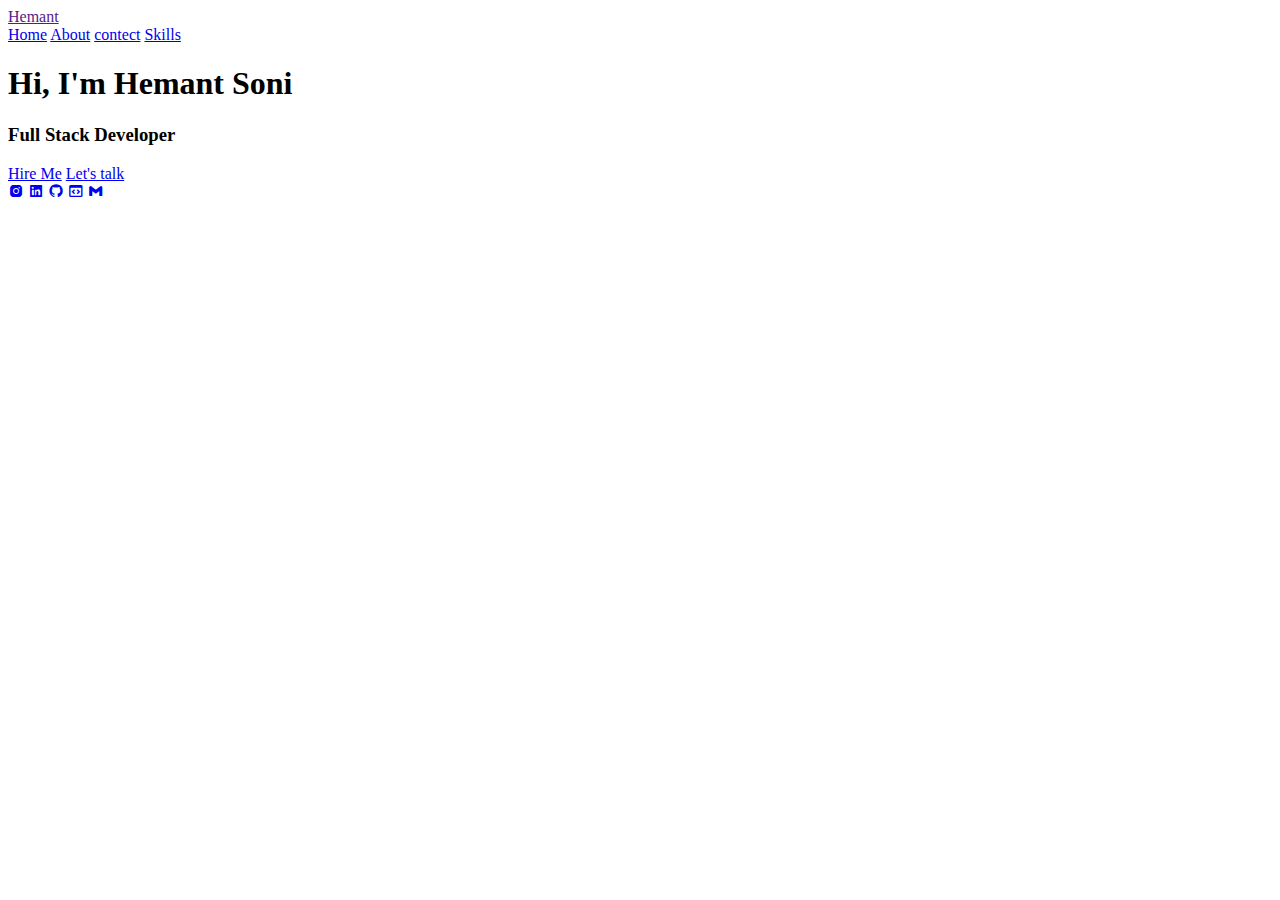
==== index.html @ f4e2fbf0 "Update index.html" ====
<!DOCTYPE html>
<html lang="en">
<head>
    <meta charset="UTF-8">
    <meta http-equiv="X-UA-Compatible" content="IE=edge">
    <meta name="viewport" content="width=device-width, initial-scale=1.0">
    <title>Portfolio</title>
    <link rel="icon" href="/intro.2/image/1682772996512~2.jpg">
    <link rel="stylesheet" href="css/style.css">
     <link href='https://unpkg.com/boxicons@2.1.4/css/boxicons.min.css' rel='stylesheet'>
</head>
<body>
    <header class="header">
        <a href="" class="logo">Hemant </a>
        <nav class="navbar">
            <a href="#" class="nav">Home</a>
            <a href="about.html">About</a>
            <a href="/intro.2/contect.html">contect</a>
            <a href="/intro.2/skills.html">Skills</a>
            <a href="#"></a>
        </nav>
    </header>

    <section class="home">
        <div class="home-content"> 
            <h1>Hi, I'm Hemant Soni</h1>
            <h3>Full Stack Developer</h3>
                 <div class="btn-box">
                     <a href="/intro.2/hairme.html">Hire Me</a>
                     <a href="#">Let's talk</a>
                    </div>
        </div>
        <div class="socal">
            <a href="https://www.instagram.com/hemant_sony_09/?next=%2F"><i class='bx bxl-instagram-alt' ></i></a>
            <a href="https://www.linkedin.com/in/hemantsony09/"><i class='bx bxl-linkedin-square' ></i></a>
            <a href="https://github.com/hemantsony09"><i class='bx bxl-github' ></i></a>
            <a href="https://leetcode.com/Hemantsony09/"><i class='bx bx-code-block'></i></a>
            <a href="mailto:hemantsoni252004@gmail.com"><i class='bx bxl-gmail'></i></a>
        </div>
    </section>
    
</body>
</html>
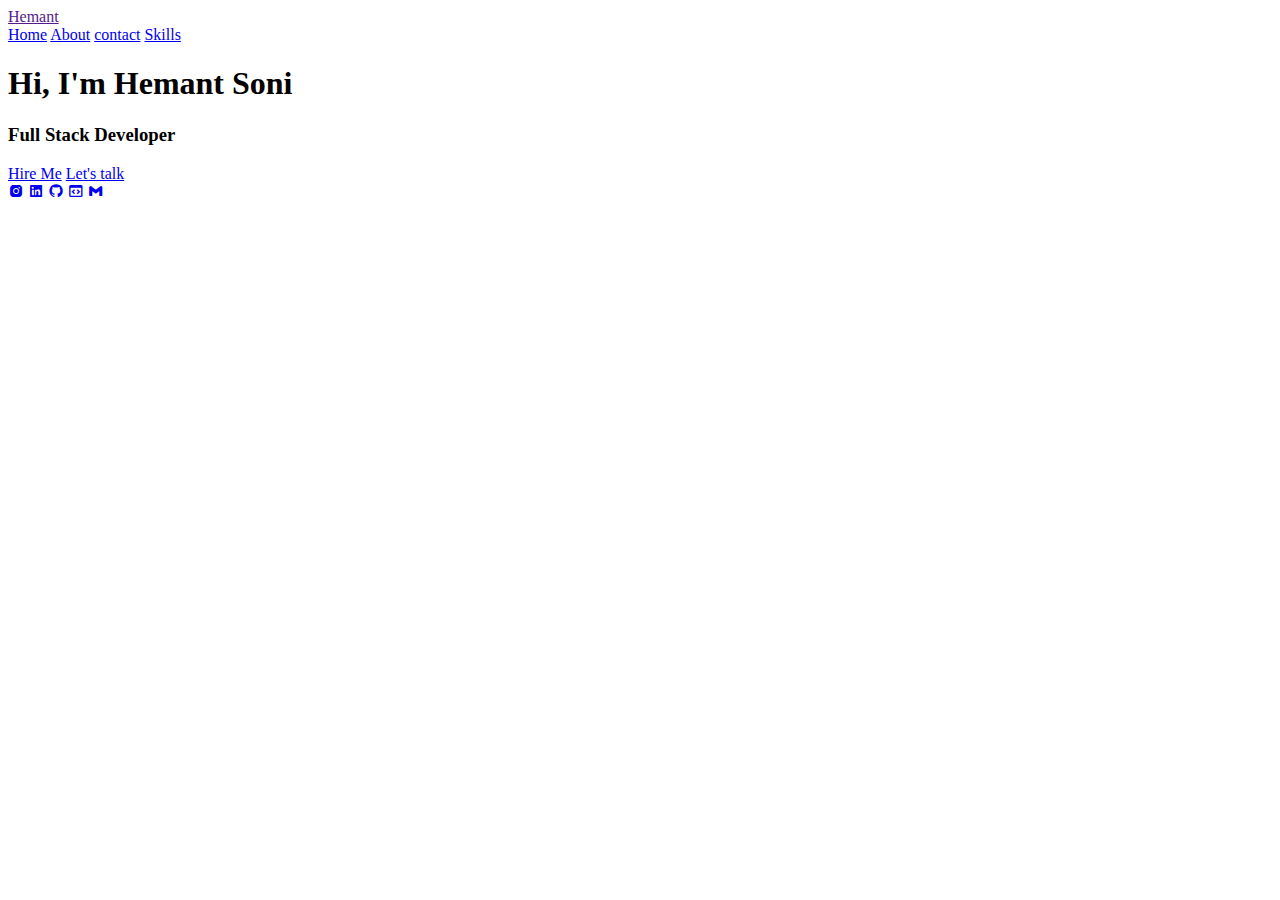
==== commit 794f95b1: "Update index.html" ====
--- a/index.html
+++ b/index.html
@@ -15,7 +15,7 @@
         <nav class="navbar">
             <a href="#" class="nav">Home</a>
             <a href="about.html">About</a>
-            <a href="/intro.2/contect.html">contect</a>
+            <a href="/intro.2/contect.html">contact</a>
             <a href="/intro.2/skills.html">Skills</a>
             <a href="#"></a>
         </nav>
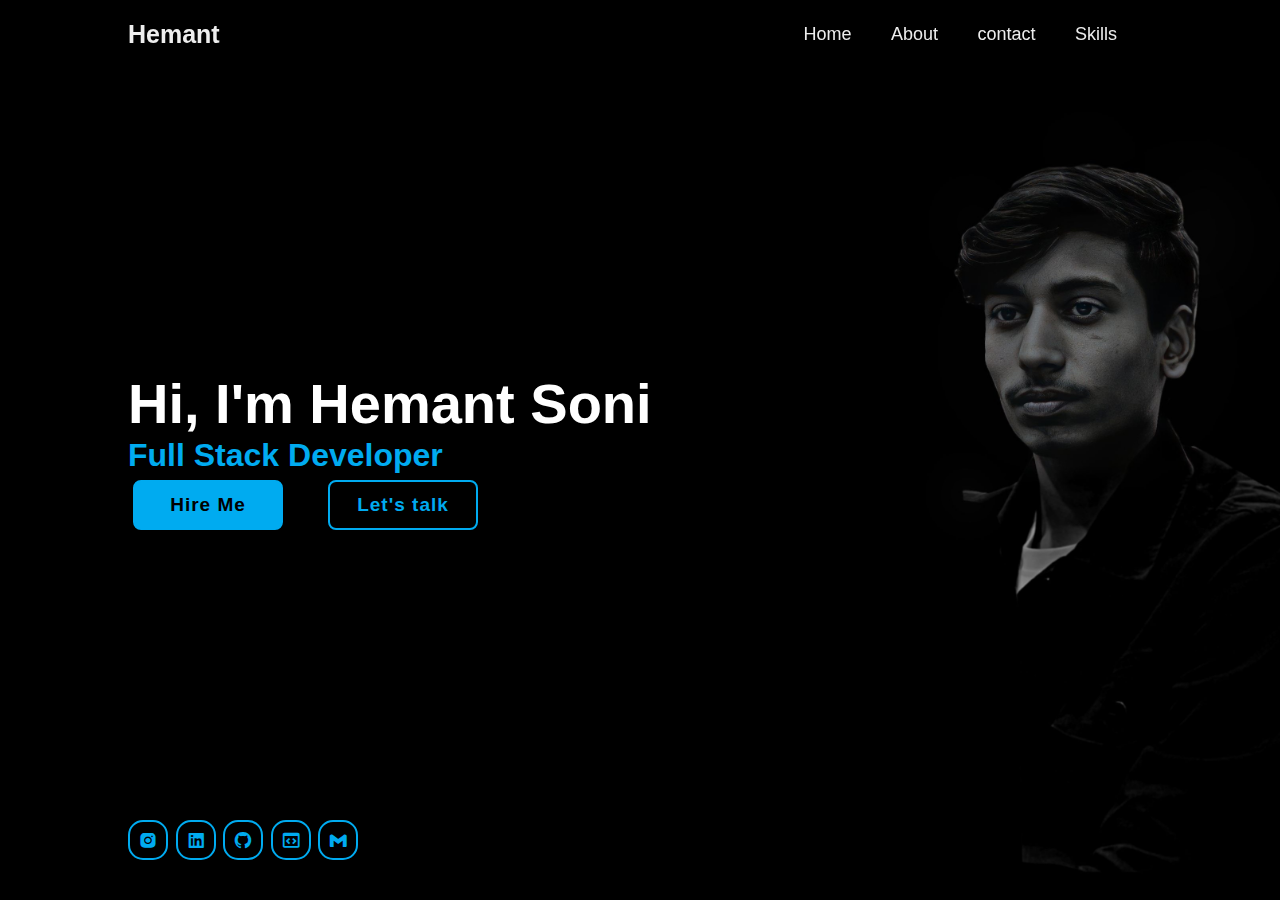
==== commit 136b03db: "Update index.html" ====
--- a/index.html
+++ b/index.html
@@ -6,7 +6,7 @@
     <meta name="viewport" content="width=device-width, initial-scale=1.0">
     <title>Portfolio</title>
     <link rel="icon" href="/intro.2/image/1682772996512~2.jpg">
-    <link rel="stylesheet" href="css/style.css">
+    <link rel="stylesheet" href="./style.css">
      <link href='https://unpkg.com/boxicons@2.1.4/css/boxicons.min.css' rel='stylesheet'>
 </head>
 <body>
--- a/style.css
+++ b/style.css
@@ -0,0 +1,184 @@
+@import url('https://fonts.googleapis.com/css2?family=Poppins:ital,wght@0,100;0,200;0,300;0,400;0,500;0,600;0,700;0,800;0,900;1,100;1,200;1,400;1,500;1,600;1,700;1,800;1,900&display=swap');
+*{
+    margin: 0%;
+    padding: 0%;
+    box-sizing: border-box;
+    font-family: 'popins',sans-serif;
+}
+
+body{
+
+    background: url('./1682772996512~2.jpg') no-repeat;
+    background-size: cover;
+    /* background-color: #081b28; */
+    color: #ffffff;
+}
+
+.header{
+    position: fixed;
+    top: 0;
+    left: 0;
+    width: 100%;
+    padding: 20px 10%;
+    background-color: transparent;
+    display: flex;
+    justify-content: space-between;
+    align-items: center;
+    z-index: 100;
+}
+
+.logo{
+    font-size: 25px;
+    color: #ededed;
+    text-decoration: none;
+    font-weight: 600;
+
+}
+
+.navbar a{
+    font-size: 18px;
+    color: #ededed;
+    text-decoration: none;
+    font-weight: 500;
+    margin-left: 35px;
+}
+
+.navbar a:hover,
+.navbara a.nav{
+    color: #00abf0;
+}
+
+.home{
+    height: 100vh;
+    
+    display: flex;
+    align-items: center;
+    padding: 0 10%;
+}
+
+.home-content{
+    max-width: 600px;
+}
+
+.home-content h1{
+    font-size: 56px;
+    font-weight: 700;
+    line-height: 1.2;
+}
+
+.home-content h3{
+    font-size: 32px;
+    font-weight: 700;
+    color:#00abf0;
+}
+
+.home-content p{
+    font-size: 16px;
+    margin: 20px 0 40px;
+}
+
+.home-content .btn-box{
+    display: flex;
+    justify-content: space-between;
+    margin: 6px 0px  0px 5px;
+    /* border: solid burlywood; */
+    width: 345px;
+    height: 50px;
+}
+
+.btn-box a{
+    position: relative;
+    display: inline-flex;
+    justify-content: center ;
+    align-items: center;
+    width: 150px;
+    height: 100%;
+    background: #00abf0;
+    border: 2px solid #00abf0;
+    border-radius: 8px;
+    font-size: 19px;
+    color: #000000;
+    text-decoration: none;
+    font-weight: 600;
+    letter-spacing: 1px;
+    z-index: 1;
+    overflow: hidden;
+    transition: .5s;
+
+}
+.btn-box a:hover{
+    color: #00abf0;
+}
+
+
+.btn-box a:nth-child(2){
+    background-color: transparent;
+    color: #00abf0;
+}
+.btn-box a:nth-child(2):hover{
+    color: #000000;
+}
+
+.btn-box a:nth-child(2)::before{
+    background:#00abf0;
+}
+
+.btn-box a::before{
+    content: '';
+    position:absolute;
+    top: 0;
+    left: 0;
+    width: 0;
+    height: 100%;
+    background-color: #000000;
+    z-index: -1;
+    transition: .5s;
+}
+
+.btn-box a:hover::before{
+    width: 100%;
+}
+
+.socal{
+position: absolute;
+bottom: 40px;
+width: 230px;
+display: flex;
+justify-content: space-between;
+}
+
+.socal a{
+    position: relative;
+    display: inline-flex;
+    justify-content: center;
+    align-items: center;
+    width: 40px;
+    height: 40px;
+    background: transparent;
+    border: 2px solid #00abf0;
+    border-radius: 15px;
+    font-size: 20px;
+    color: #00abf0;
+    text-decoration: none;
+    z-index: 1;
+    overflow: hidden;
+}
+
+.socal::before{
+    content: '';
+    position: absolute;
+    top:0;
+    left: 0;
+    width: 0;
+    height: 100%;
+    background-color: #00abf0;
+    z-index: -1;
+    transition: .5s;
+}
+.socal a:hover{
+    color: #163348;
+}
+
+.socal a:hover::before{
+width: 100%;
+}
